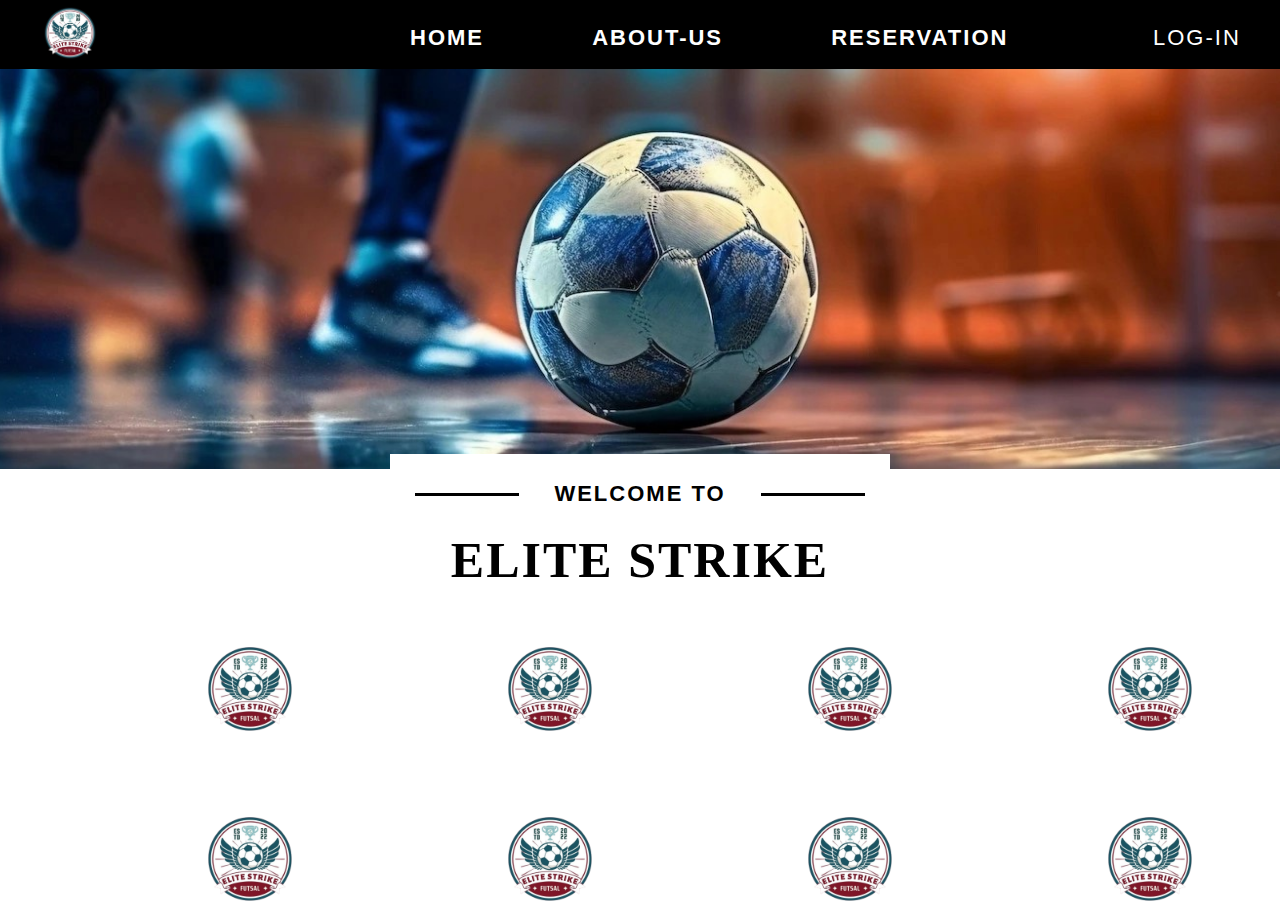
==== front page/Index.html @ 83bc26da "edited stuff" ====
<!DOCTYPE html>
<html lang="en">

<head>
  <meta charset="UTF-8">
  <meta name="viewport" content="width=device-width, initial-scale=1.0">
  <title>Futsal Website</title>
  <link rel="stylesheet" href="/front page/css/index.css">
</head>

<body>
  <!-- nav started -->
  <div class="topbar">
    <nav>
      <div class="logo">
        <img src="/Logo/futsal_song-removebg-preview.png" alt="Logo picture">

      </div>
      <menu>
        <div id="bar"> <!-- /* this is the change */ -->
          <a href="#">HOME</a>
          <a href="#">ABOUT-US</a>
          <a href="/booking/booking.html">RESERVATION</a>
        </div>
        <div class="login">
          <a href="/form/log-in/login.html">LOG-IN</a>
          <!-- <a href="/form/sign-up/sign-up.html" class="sign-up">SIGN-UP</a> -->
        </div>

      </menu>
    </nav>
  </div>
  <!-- nav ends here -->
  <div id="big-box">
    <img src="/all pics/topbody3.jpeg" class="goal">
    <div class="box">
      <div class="line"></div>
      <div class="text">WELCOME TO</div>
      <div class="line"></div>
    </div>
    </div>
    <p>ELITE STRIKE</p>
    <div class="slanted-rectangle"></div>
<div class="teamlogo">

  

  <div class="teamlogo1">
    <img src="/Logo/futsal_song-removebg-preview.png" alt="">
    <img src="/Logo/futsal_song-removebg-preview.png" alt="">
    <img src="/Logo/futsal_song-removebg-preview.png" alt="">
    <img src="/Logo/futsal_song-removebg-preview.png" alt="">
  </div>
    <div class="teamlogo2">
      <img src="/Logo/futsal_song-removebg-preview.png" alt="">
      <img src="/Logo/futsal_song-removebg-preview.png" alt="">
      <img src="/Logo/futsal_song-removebg-preview.png" alt="">
      <img src="/Logo/futsal_song-removebg-preview.png" alt="">
    </div>
</div>
    
    

</body>

</html>
---- front page/css/index.css ----
* {
    border: 0;
    box-sizing: border-box;
    margin: 0;
    padding: 0;
    font-family: sans-serif;
    font-size: 22px;
    letter-spacing: 2px;
}

nav {
    text-decoration: none;
    display: flex;
    background-color: black;
}

nav .logo img {
    margin-top: 3px;
    margin-left: 40px;
    width: 60px;
    border-radius: 40px;
}

menu {
    margin-left: 210px;
    margin-top: 25px;
    list-style: none;
    display: flex;
}

menu a {
    color: white;
    text-align: center;
    text-decoration: none;
}

#bar a {
    font-weight: bold;
    padding-left: 100px;
}

.login {
    width: 127px;
    display: flex;
    flex: 1;
    text-align: left;
    position: absolute;
    right: 0;
}

h1 {
    background-color: white;
    color: black;
    width: 480px;
    position: absolute;
    top: 440px;
    left: 50%;
    height: 70px;
    text-align: center;
    padding-top: 35px;
    z-index: 1;
}

.goal {
    width: 1650px;
    height: 400px;
    object-fit: cover;
    object-position: 10% 79%;
    margin-left: -67px;
}

#big-box {
    display: flex;
    justify-content: center;
    align-items: center;
    position: relative;
}

.box {
    width: 500px;
    height: 80px;
    background-color: white;
    position: absolute;
    top: 385px;
    display: flex;
    justify-content: space-between;
    align-items: center;
    color: black;
    font-weight: bold;
    letter-spacing: 1px;
}

.line {
    margin-left: 25px;
    margin-right: 25px;
    width: 65%;
    height: 3px;
    background-color: black;
}

.text {
    width: 600px;
    text-align: center;
}

p {
    display: flex;
    align-items: center;
    flex-direction: column;
    font-size: 50px;
    font-weight: bolder;
    font-family: 'Times New Roman', Times, serif;
    margin-top: 62px;
}
.teamlogo1 {
    display: flex;
    width: 100px;
    height: 100px;
    margin-top: 50px;
}
.teamlogo1 img{
    margin-left: 200px;
    
    max-width: 100%;
    max-height: 100%;
}

.teamlogo2{
    display: flex;
    width: 100px;
    height: 100px;
    margin-top: 70px;
}
.teamlogo2 img{
    margin-left: 200px;
    max-width: 100%;
    max-height: 100%;
}
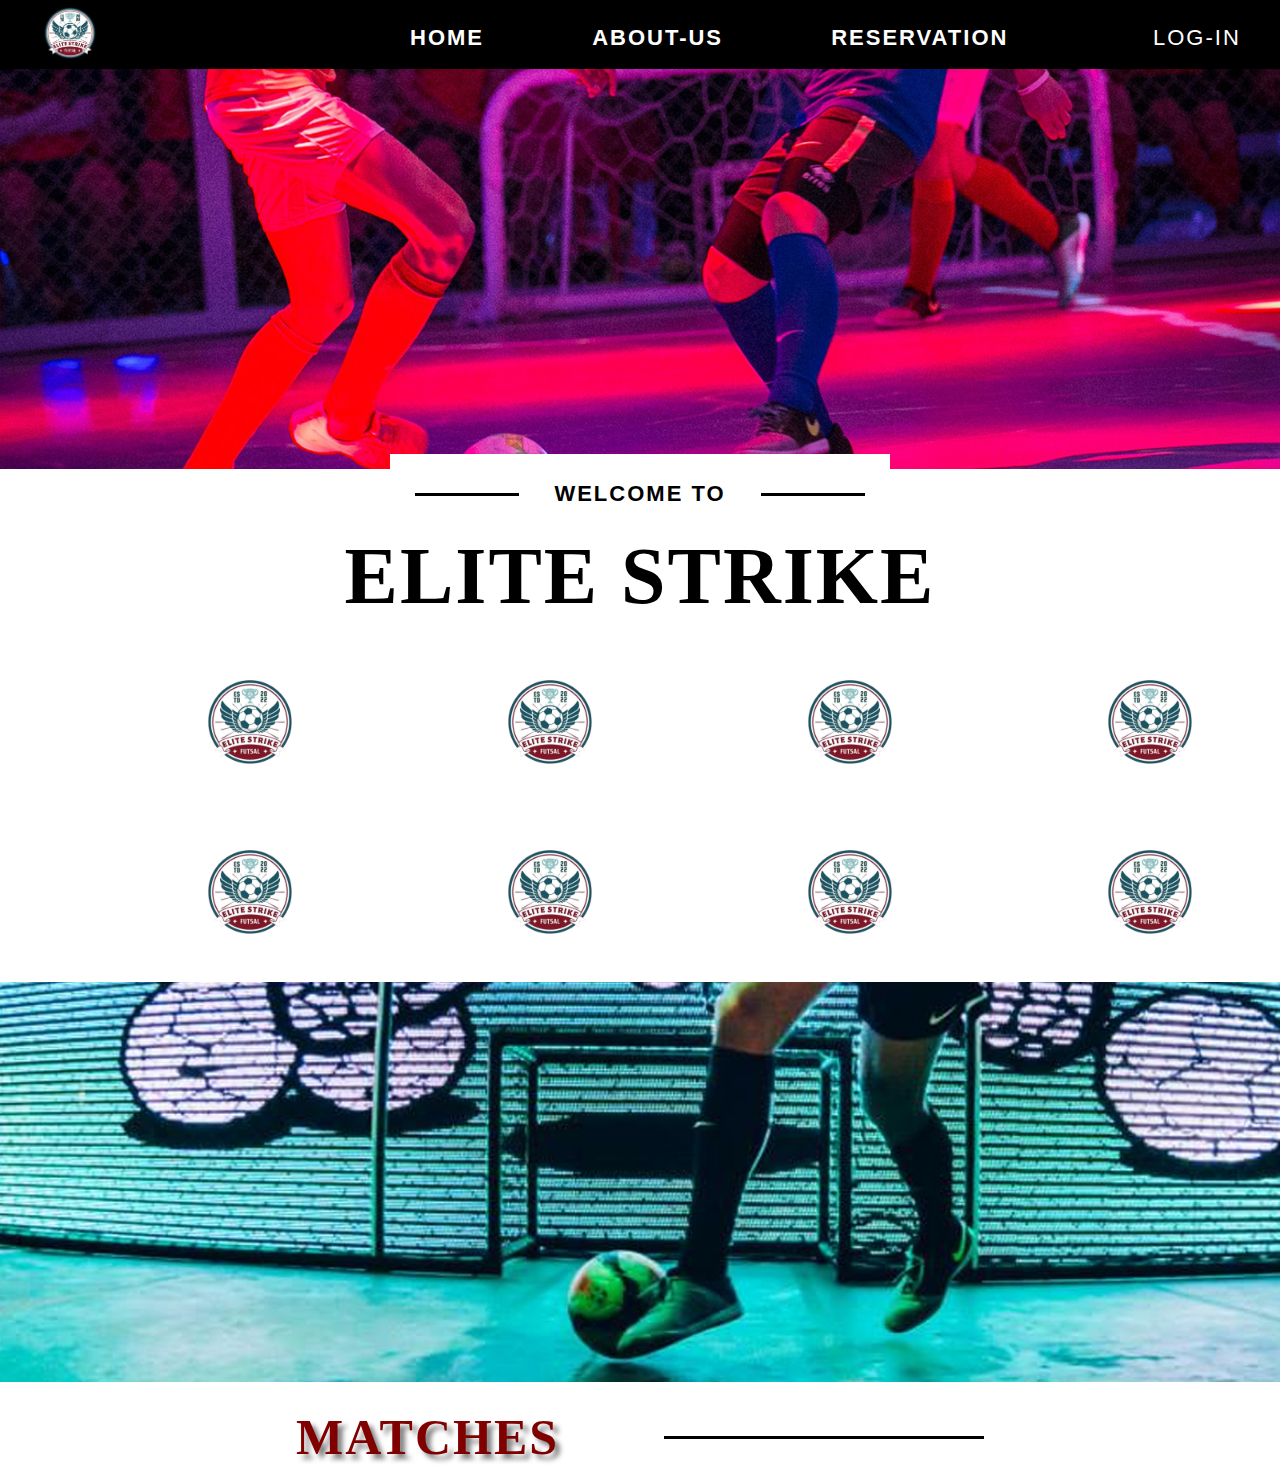
==== commit 69f93b45: "made changes" ====
--- a/front page/Index.html
+++ b/front page/Index.html
@@ -1,6 +1,5 @@
 <!DOCTYPE html>
 <html lang="en">
-
 <head>
   <meta charset="UTF-8">
   <meta name="viewport" content="width=device-width, initial-scale=1.0">
@@ -32,35 +31,42 @@
   </div>
   <!-- nav ends here -->
   <div id="big-box">
-    <img src="/all pics/topbody3.jpeg" class="goal">
+    <img src="/all pics/WINNER_STAYS18.png" class="goal">
     <div class="box">
       <div class="line"></div>
       <div class="text">WELCOME TO</div>
       <div class="line"></div>
     </div>
+  </div>
+  <div class="t1">
+    <p>ELITE STRIKE</p>
+  </div>
+  <div class="slanted-rectangle"></div>
+  <div class="teamlogo">
+    <div class="teamlogo1">
+      <img src="/Logo/futsal_song-removebg-preview.png" alt="">
+      <img src="/Logo/futsal_song-removebg-preview.png" alt="">
+      <img src="/Logo/futsal_song-removebg-preview.png" alt="">
+      <img src="/Logo/futsal_song-removebg-preview.png" alt="">
     </div>
-    <p>ELITE STRIKE</p>
-    <div class="slanted-rectangle"></div>
-<div class="teamlogo">
-
-  
-
-  <div class="teamlogo1">
-    <img src="/Logo/futsal_song-removebg-preview.png" alt="">
-    <img src="/Logo/futsal_song-removebg-preview.png" alt="">
-    <img src="/Logo/futsal_song-removebg-preview.png" alt="">
-    <img src="/Logo/futsal_song-removebg-preview.png" alt="">
-  </div>
     <div class="teamlogo2">
       <img src="/Logo/futsal_song-removebg-preview.png" alt="">
       <img src="/Logo/futsal_song-removebg-preview.png" alt="">
       <img src="/Logo/futsal_song-removebg-preview.png" alt="">
       <img src="/Logo/futsal_song-removebg-preview.png" alt="">
     </div>
-</div>
-    
-    
+  </div>
+  <div class="second-bar">
+    <img src="/all pics/B5.png" class="goal2">
+  </div>
 
+  <div class="third-bar">
+
+    <div class="t2">
+      <p>MATCHES</p>
+      <div class="line2"></div>
+    </div>
+  </div>
 </body>
 
-</html>
+</html>--- a/front page/css/index.css
+++ b/front page/css/index.css
@@ -103,36 +103,88 @@
     text-align: center;
 }
 
-p {
+.t1 p {
     display: flex;
     align-items: center;
     flex-direction: column;
-    font-size: 50px;
+    font-size: 80px;
     font-weight: bolder;
     font-family: 'Times New Roman', Times, serif;
     margin-top: 62px;
 }
+
 .teamlogo1 {
     display: flex;
     width: 100px;
     height: 100px;
     margin-top: 50px;
 }
-.teamlogo1 img{
+
+.teamlogo1 img {
     margin-left: 200px;
-    
     max-width: 100%;
     max-height: 100%;
 }
 
-.teamlogo2{
+.teamlogo2 {
     display: flex;
     width: 100px;
     height: 100px;
     margin-top: 70px;
+    margin-bottom: 40px;
 }
-.teamlogo2 img{
+
+.teamlogo2 img {
     margin-left: 200px;
     max-width: 100%;
     max-height: 100%;
-}+}
+
+.second-bar {
+    object-fit: cover;
+    object-position: 10% 79%;
+    /* margin-left: -67px; */
+    /* max-width: 100%;
+    max-height: 100%; */
+}
+
+.goal2 {
+    width: 1650px;
+    height: 400px;
+    object-fit: cover;
+    object-position: 11% 85%;
+    margin-left: -107px;
+}
+
+.goal2 img {
+    max-width: 100%;
+    max-height: 100%;
+}
+
+.t2 {
+    display: flex;
+    align-items: center;
+    justify-content: center;
+    margin-top: 20px;
+}
+
+.t2 p {
+    color: maroon;
+    display: flex;
+    text-decoration: solid maroon;
+    flex-direction: column;
+    font-size: 50px;
+    font-weight: bolder;
+    font-family: 'Times New Roman', Times, serif;
+    margin-right: 80px;
+    /* Move the text to the left */
+    text-shadow: 5px 5px 5px rgba(0, 0, 0, 0.5);
+}
+
+.line2 {
+    width: 25%;
+    height: 3px;
+    background-color: black;
+    margin-left: 25px;
+    /* Move the line to the right */
+}
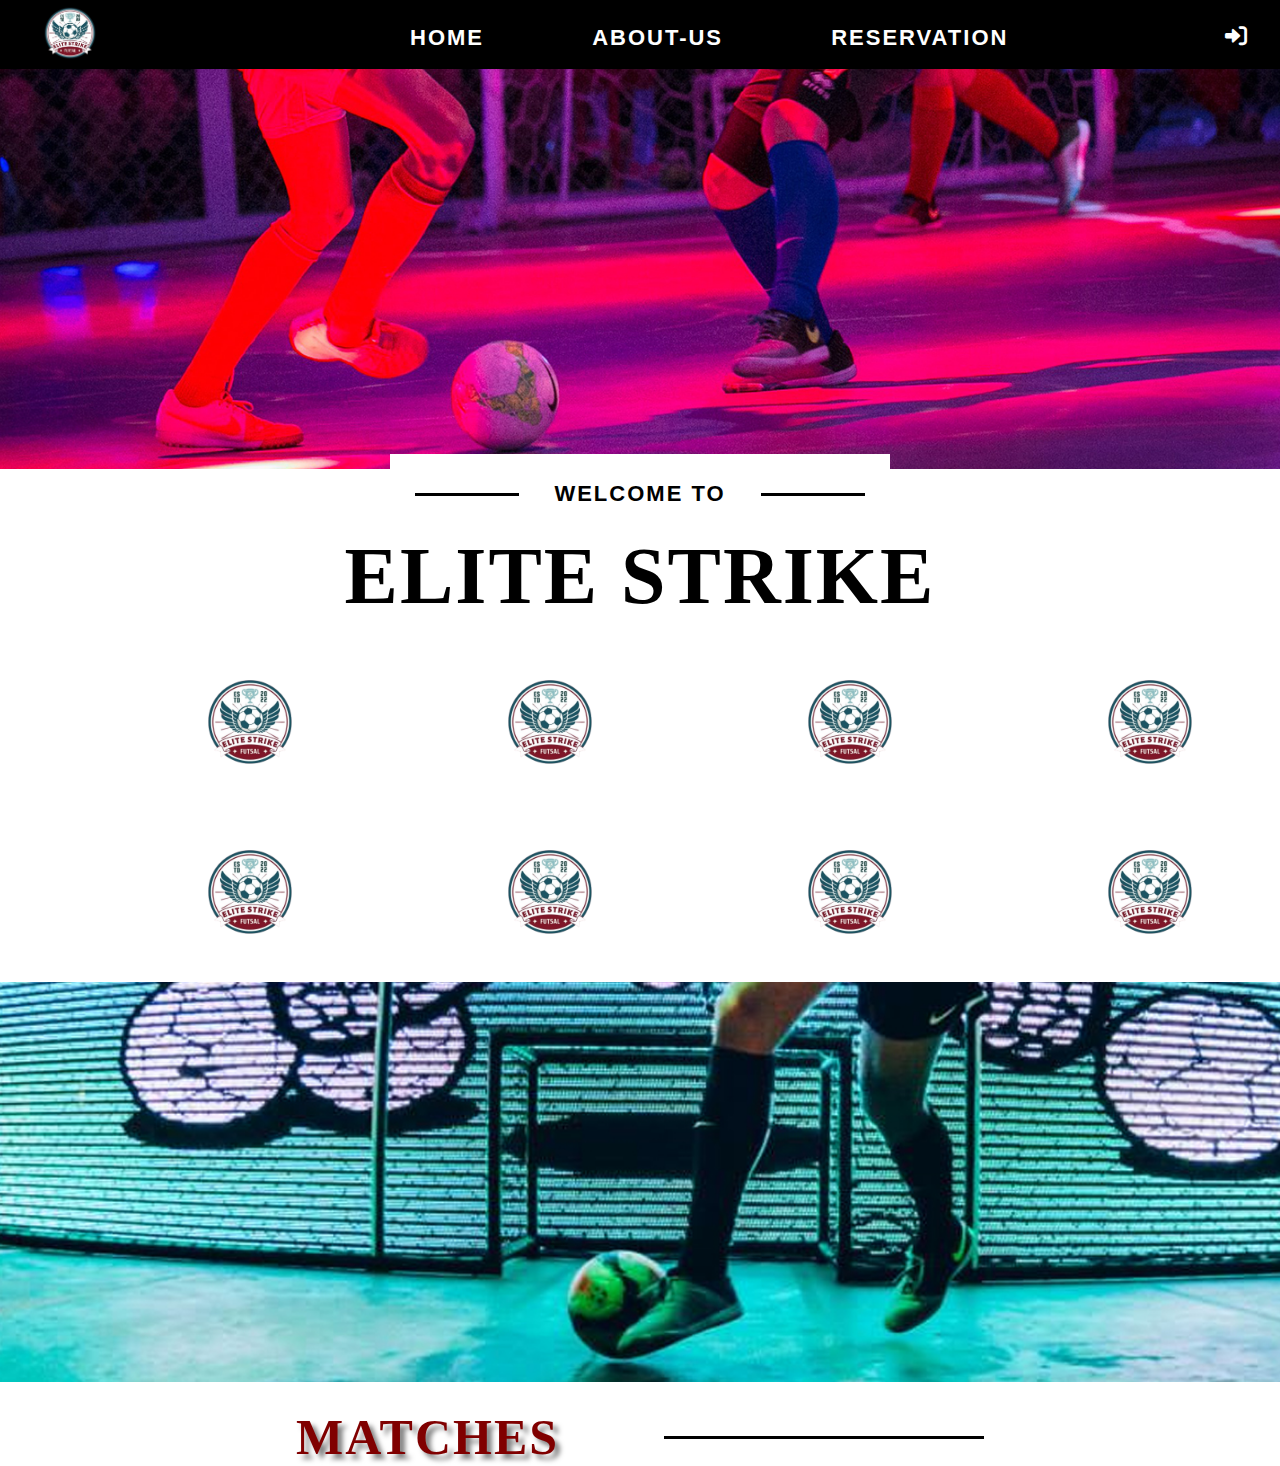
==== commit 79fedafe: "made changes" ====
--- a/front page/Index.html
+++ b/front page/Index.html
@@ -1,10 +1,12 @@
 <!DOCTYPE html>
 <html lang="en">
+
 <head>
   <meta charset="UTF-8">
   <meta name="viewport" content="width=device-width, initial-scale=1.0">
   <title>Futsal Website</title>
   <link rel="stylesheet" href="/front page/css/index.css">
+  <link rel="stylesheet" href="https://cdnjs.cloudflare.com/ajax/libs/font-awesome/6.0.0/css/all.min.css">
 </head>
 
 <body>
@@ -21,10 +23,9 @@
           <a href="#">ABOUT-US</a>
           <a href="/booking/booking.html">RESERVATION</a>
         </div>
-        <div class="login">
-          <a href="/form/log-in/login.html">LOG-IN</a>
-          <!-- <a href="/form/sign-up/sign-up.html" class="sign-up">SIGN-UP</a> -->
-        </div>
+        <a href="/form/log-in/login.html" class="login">
+          <i class="fa-solid fa-right-to-bracket fa-beat-fade" style="color: #ffffff;"></i>
+        </a>
 
       </menu>
     </nav>
--- a/front page/css/index.css
+++ b/front page/css/index.css
@@ -40,7 +40,7 @@
 }
 
 .login {
-    width: 127px;
+    width: 55px;
     display: flex;
     flex: 1;
     text-align: left;
@@ -65,7 +65,7 @@
     width: 1650px;
     height: 400px;
     object-fit: cover;
-    object-position: 10% 79%;
+    object-position: 10% 100%;
     margin-left: -67px;
 }
 
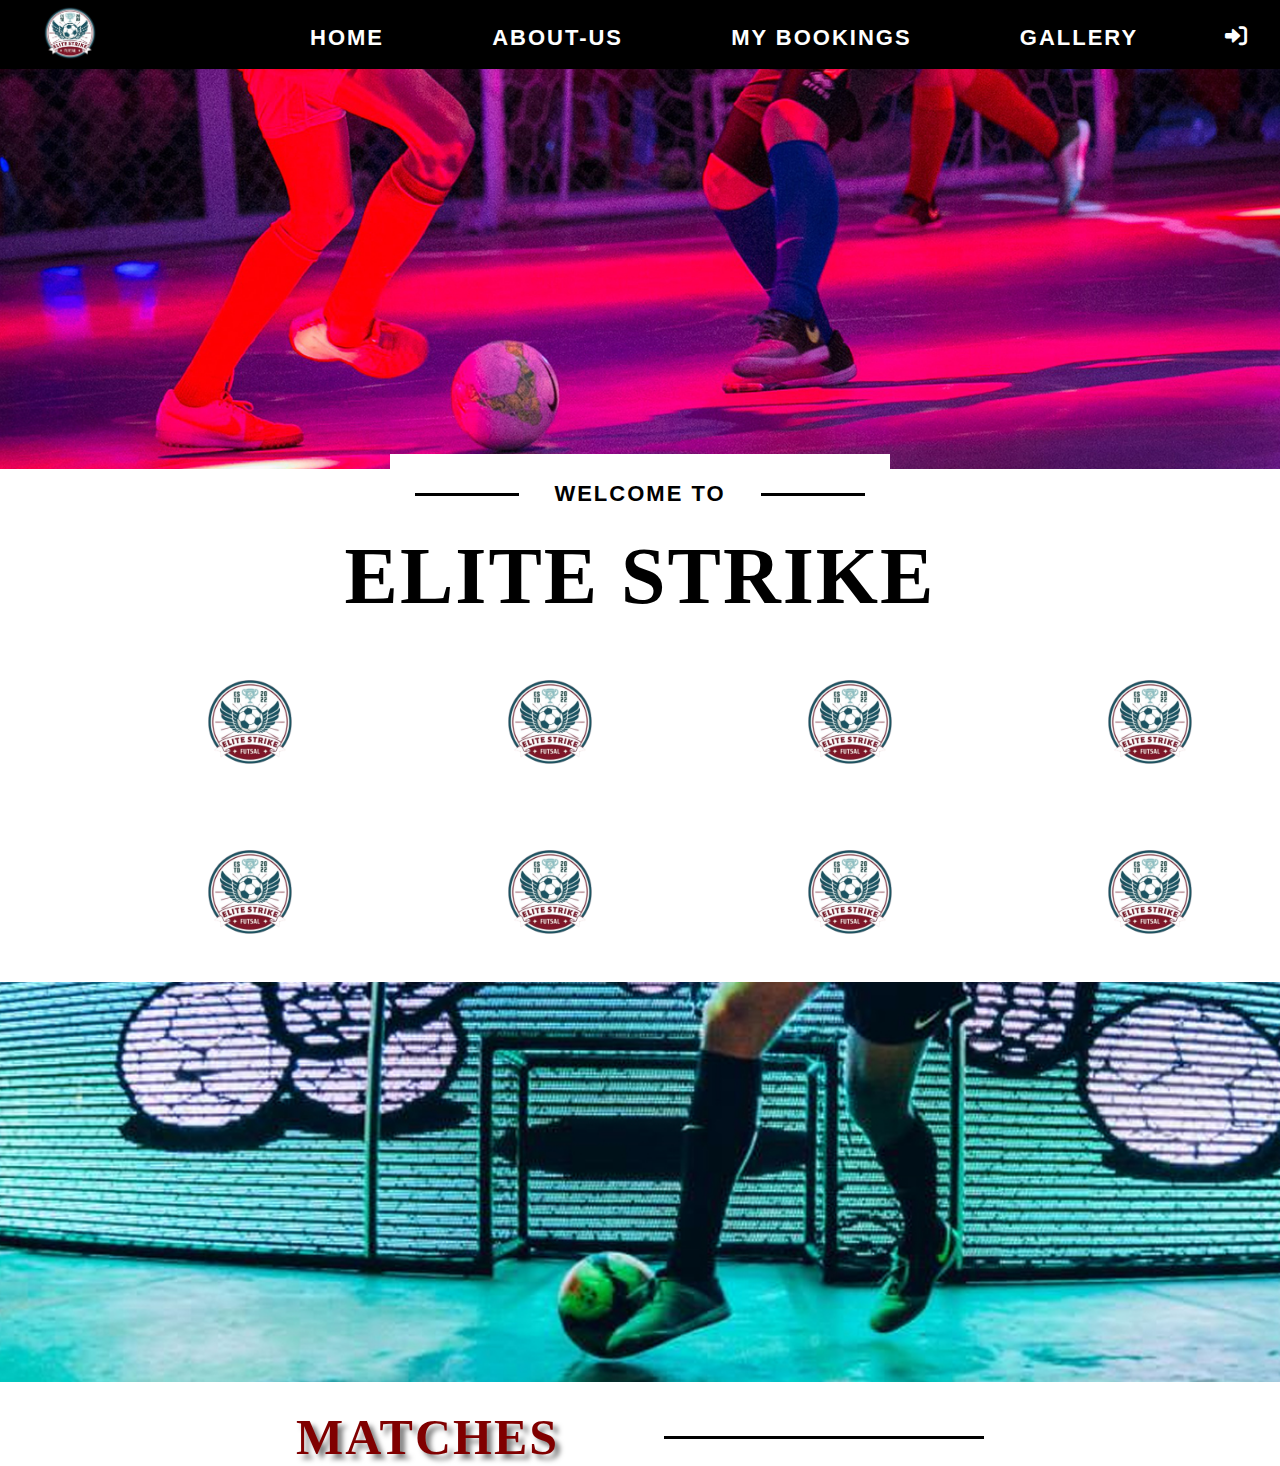
==== commit 2438b76b: "added gallery in nav bar" ====
--- a/front page/Index.html
+++ b/front page/Index.html
@@ -21,7 +21,8 @@
         <div id="bar"> <!-- /* this is the change */ -->
           <a href="#">HOME</a>
           <a href="#">ABOUT-US</a>
-          <a href="/booking/booking.html">RESERVATION</a>
+          <a href="/booking/booking.html">MY BOOKINGS</a>
+          <a href="/booking/booking.html">GALLERY</a>
         </div>
         <a href="/form/log-in/login.html" class="login">
           <i class="fa-solid fa-right-to-bracket fa-beat-fade" style="color: #ffffff;"></i>
--- a/front page/css/index.css
+++ b/front page/css/index.css
@@ -22,7 +22,7 @@
 }
 
 menu {
-    margin-left: 210px;
+    margin-left: 110px;
     margin-top: 25px;
     list-style: none;
     display: flex;
@@ -46,6 +46,7 @@
     text-align: left;
     position: absolute;
     right: 0;
+
 }
 
 h1 {
@@ -149,7 +150,7 @@
 }
 
 .goal2 {
-    width: 1650px;
+    width: 1626px;
     height: 400px;
     object-fit: cover;
     object-position: 11% 85%;
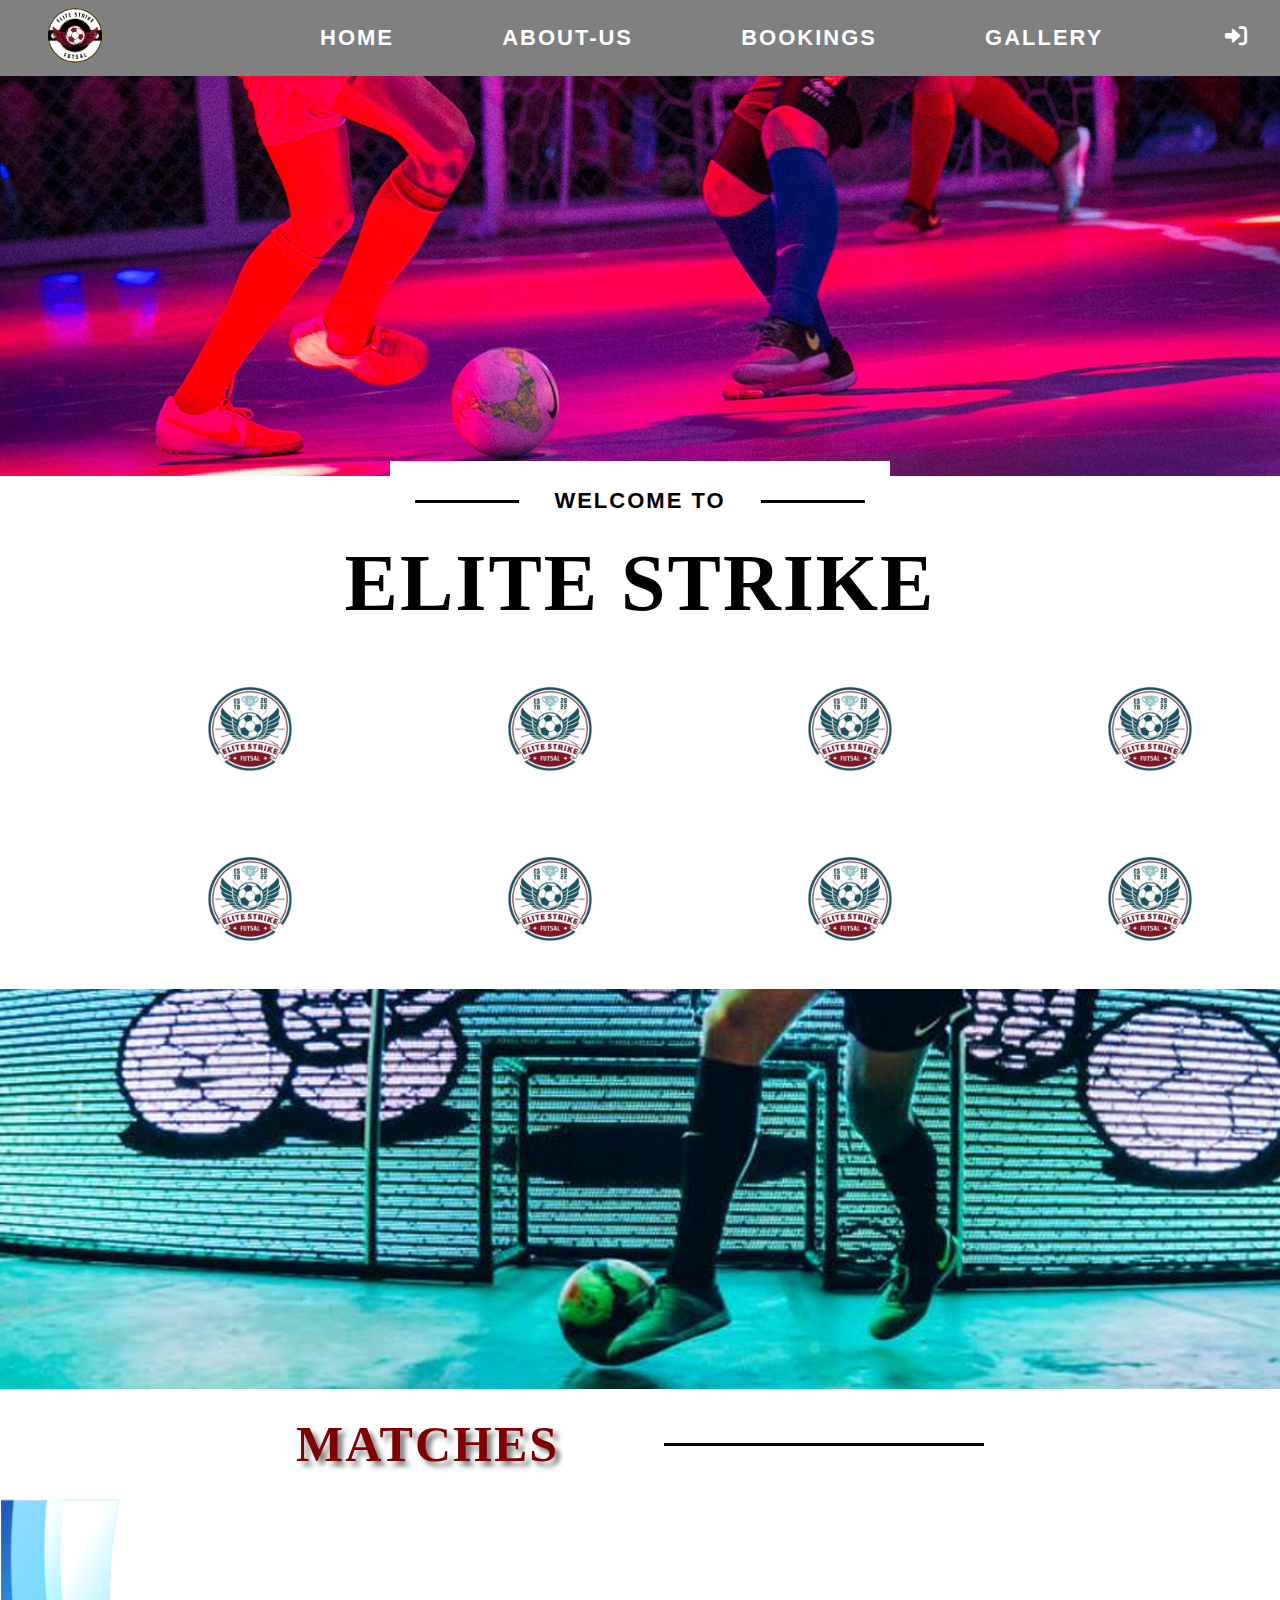
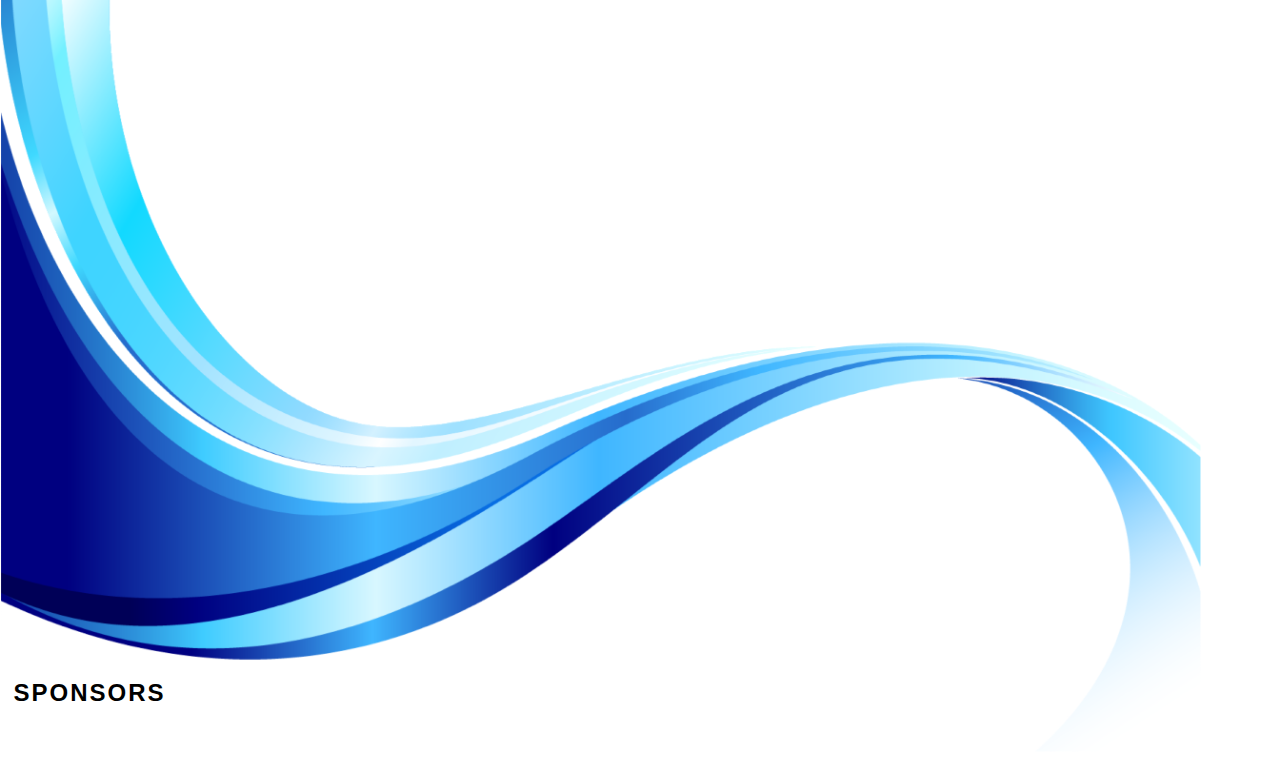
==== commit d219246f: "changes done" ====
--- a/front page/Index.html
+++ b/front page/Index.html
@@ -2,73 +2,98 @@
 <html lang="en">
 
 <head>
+  <!-- Meta tags for character set and viewport -->
   <meta charset="UTF-8">
   <meta name="viewport" content="width=device-width, initial-scale=1.0">
+  
+  <!-- Title of the website -->
   <title>Futsal Website</title>
+  
+  <!-- External stylesheets -->
   <link rel="stylesheet" href="/front page/css/index.css">
   <link rel="stylesheet" href="https://cdnjs.cloudflare.com/ajax/libs/font-awesome/6.0.0/css/all.min.css">
 </head>
 
 <body>
-  <!-- nav started -->
+  <!-- Navigation bar -->
   <div class="topbar">
     <nav>
+      <!-- Logo section -->
       <div class="logo">
-        <img src="/Logo/futsal_song-removebg-preview.png" alt="Logo picture">
+        <img src="/Logo/Futsal.png" alt="Logo picture">
+      </div>
 
-      </div>
+      <!-- Menu section -->
       <menu>
-        <div id="bar"> <!-- /* this is the change */ -->
+        <div id="bar"> <!-- Navbar items -->
           <a href="#">HOME</a>
           <a href="#">ABOUT-US</a>
-          <a href="/booking/booking.html">MY BOOKINGS</a>
+          <a href="/booking/booking.html">BOOKINGS</a>
           <a href="/booking/booking.html">GALLERY</a>
         </div>
+        
+        <!-- Login button -->
         <a href="/form/log-in/login.html" class="login">
           <i class="fa-solid fa-right-to-bracket fa-beat-fade" style="color: #ffffff;"></i>
         </a>
-
       </menu>
     </nav>
   </div>
-  <!-- nav ends here -->
+  <!-- Navigation bar ends here -->
+
+  <!-- Main content area -->
   <div id="big-box">
+    <!-- Image section -->
     <img src="/all pics/WINNER_STAYS18.png" class="goal">
+    <!-- Box with text -->
     <div class="box">
       <div class="line"></div>
       <div class="text">WELCOME TO</div>
       <div class="line"></div>
     </div>
   </div>
+  <!-- Heading section -->
   <div class="t1">
     <p>ELITE STRIKE</p>
   </div>
+  <!-- Slanted rectangle -->
   <div class="slanted-rectangle"></div>
+
+  <!-- Team logo section -->
   <div class="teamlogo">
     <div class="teamlogo1">
+      <!-- Images for team logo 1 -->
       <img src="/Logo/futsal_song-removebg-preview.png" alt="">
       <img src="/Logo/futsal_song-removebg-preview.png" alt="">
       <img src="/Logo/futsal_song-removebg-preview.png" alt="">
       <img src="/Logo/futsal_song-removebg-preview.png" alt="">
     </div>
     <div class="teamlogo2">
+      <!-- Images for team logo 2 -->
       <img src="/Logo/futsal_song-removebg-preview.png" alt="">
       <img src="/Logo/futsal_song-removebg-preview.png" alt="">
       <img src="/Logo/futsal_song-removebg-preview.png" alt="">
       <img src="/Logo/futsal_song-removebg-preview.png" alt="">
     </div>
   </div>
+
+  <!-- Second bar with image -->
   <div class="second-bar">
     <img src="/all pics/B5.png" class="goal2">
   </div>
 
+  <!-- Third bar with heading -->
   <div class="third-bar">
-
     <div class="t2">
       <p>MATCHES</p>
       <div class="line2"></div>
     </div>
   </div>
+  <div class="fourth-bar">
+<img src="/all pics/pngwing.com.png" alt="image not found">
+<p class="sponsors">SPONSORS</p>
+
+  </div>
 </body>
 
-</html>+</html>
--- a/front page/css/index.css
+++ b/front page/css/index.css
@@ -1,3 +1,4 @@
+/* Resetting default styles and setting global styles */
 * {
     border: 0;
     box-sizing: border-box;
@@ -8,19 +9,25 @@
     letter-spacing: 2px;
 }
 
+/* Styling for the navigation bar */
 nav {
     text-decoration: none;
     display: flex;
-    background-color: black;
-}
-
+    background-color: grey;
+}
+.logo{
+    background-color: grey;
+}
+
+/* Styling for the logo in the navigation bar */
 nav .logo img {
-    margin-top: 3px;
+    /* margin-top: 3px; */
     margin-left: 40px;
-    width: 60px;
+    width: 70px;
     border-radius: 40px;
 }
 
+/* Styling for the menu items in the navigation bar */
 menu {
     margin-left: 110px;
     margin-top: 25px;
@@ -33,12 +40,18 @@
     text-align: center;
     text-decoration: none;
 }
-
+menu a:hover{
+    color: black;
+    /* background-color: black; */
+}
+
+/* Styling for the navigation bar items with additional id 'bar' */
 #bar a {
     font-weight: bold;
     padding-left: 100px;
 }
 
+/* Styling for the login section in the navigation bar */
 .login {
     width: 55px;
     display: flex;
@@ -46,9 +59,9 @@
     text-align: left;
     position: absolute;
     right: 0;
-
-}
-
+}
+
+/* Styling for the heading */
 h1 {
     background-color: white;
     color: black;
@@ -62,6 +75,7 @@
     z-index: 1;
 }
 
+/* Styling for the main image with class 'goal' */
 .goal {
     width: 1650px;
     height: 400px;
@@ -70,6 +84,7 @@
     margin-left: -67px;
 }
 
+/* Styling for the big box containing the welcome text */
 #big-box {
     display: flex;
     justify-content: center;
@@ -77,6 +92,7 @@
     position: relative;
 }
 
+/* Styling for the box with welcome text */
 .box {
     width: 500px;
     height: 80px;
@@ -91,6 +107,7 @@
     letter-spacing: 1px;
 }
 
+/* Styling for the lines inside the box */
 .line {
     margin-left: 25px;
     margin-right: 25px;
@@ -99,11 +116,14 @@
     background-color: black;
 }
 
+/* Styling for the welcome text */
 .text {
     width: 600px;
     text-align: center;
-}
-
+    font-weight: light;
+}
+
+/* Styling for the team name heading */
 .t1 p {
     display: flex;
     align-items: center;
@@ -114,6 +134,7 @@
     margin-top: 62px;
 }
 
+/* Styling for the first set of team logos */
 .teamlogo1 {
     display: flex;
     width: 100px;
@@ -121,12 +142,14 @@
     margin-top: 50px;
 }
 
+/* Styling for individual team logos within teamlogo1 */
 .teamlogo1 img {
     margin-left: 200px;
     max-width: 100%;
     max-height: 100%;
 }
 
+/* Styling for the second set of team logos */
 .teamlogo2 {
     display: flex;
     width: 100px;
@@ -135,20 +158,22 @@
     margin-bottom: 40px;
 }
 
+/* Styling for individual team logos within teamlogo2 */
 .teamlogo2 img {
     margin-left: 200px;
     max-width: 100%;
     max-height: 100%;
 }
 
+/* Styling for the second bar with image */
 .second-bar {
     object-fit: cover;
     object-position: 10% 79%;
     /* margin-left: -67px; */
-    /* max-width: 100%;
-    max-height: 100%; */
-}
-
+    /* max-width: 100%; max-height: 100%; */
+}
+
+/* Styling for the second goal image */
 .goal2 {
     width: 1626px;
     height: 400px;
@@ -162,6 +187,7 @@
     max-height: 100%;
 }
 
+/* Styling for the matches section */
 .t2 {
     display: flex;
     align-items: center;
@@ -169,6 +195,7 @@
     margin-top: 20px;
 }
 
+/* Styling for the matches heading */
 .t2 p {
     color: maroon;
     display: flex;
@@ -182,6 +209,7 @@
     text-shadow: 5px 5px 5px rgba(0, 0, 0, 0.5);
 }
 
+/* Styling for the line under the matches heading */
 .line2 {
     width: 25%;
     height: 3px;
@@ -189,3 +217,21 @@
     margin-left: 25px;
     /* Move the line to the right */
 }
+
+.fourth-bar img{
+    width: 1200px;
+    transform: scaleX(-1);
+    margin-left: 1px;
+    position: relative;
+    text-align: center;
+}
+.sponsors{
+    /* background-color: green; */
+    position: absolute;
+    top: 2293px;
+    left: 7%;
+    transform: translate(-50%, -50%);
+    font-size: 24px;
+    font-weight: bold;
+    color: black; /* Text color */
+}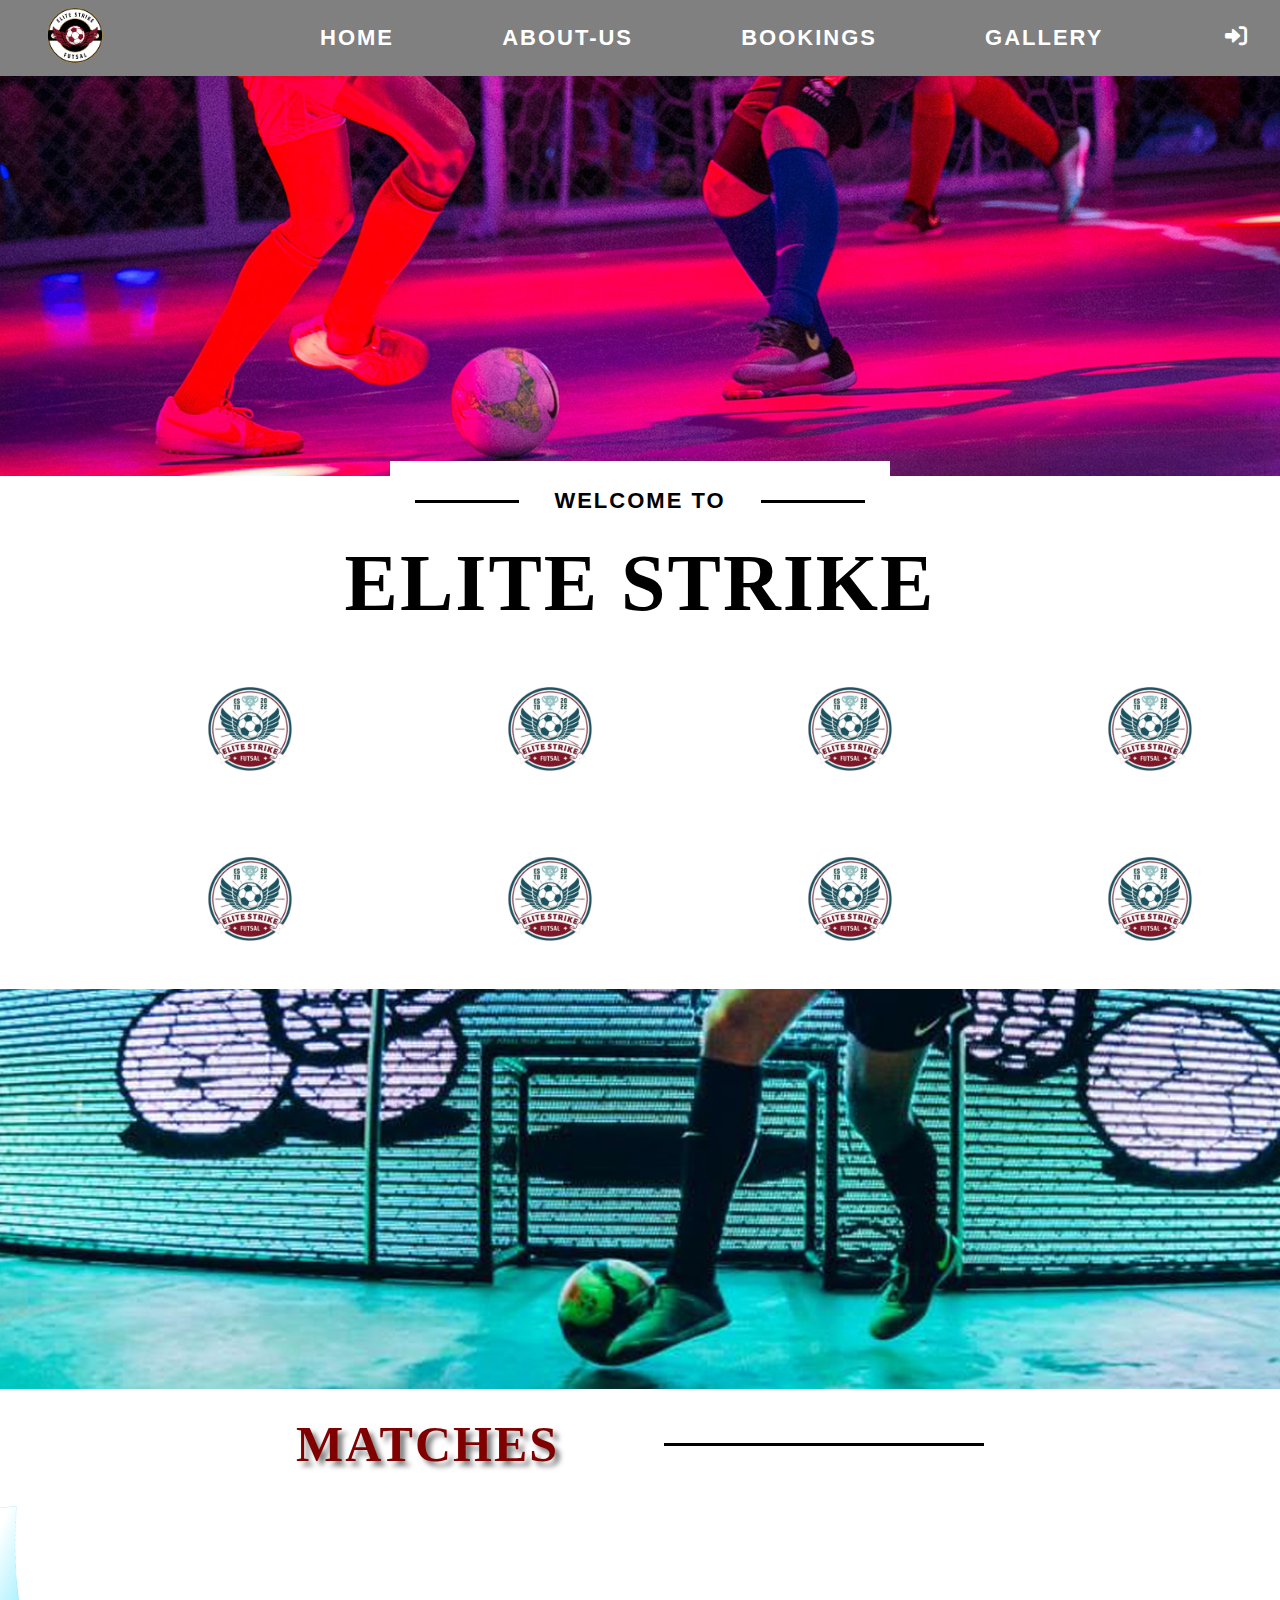
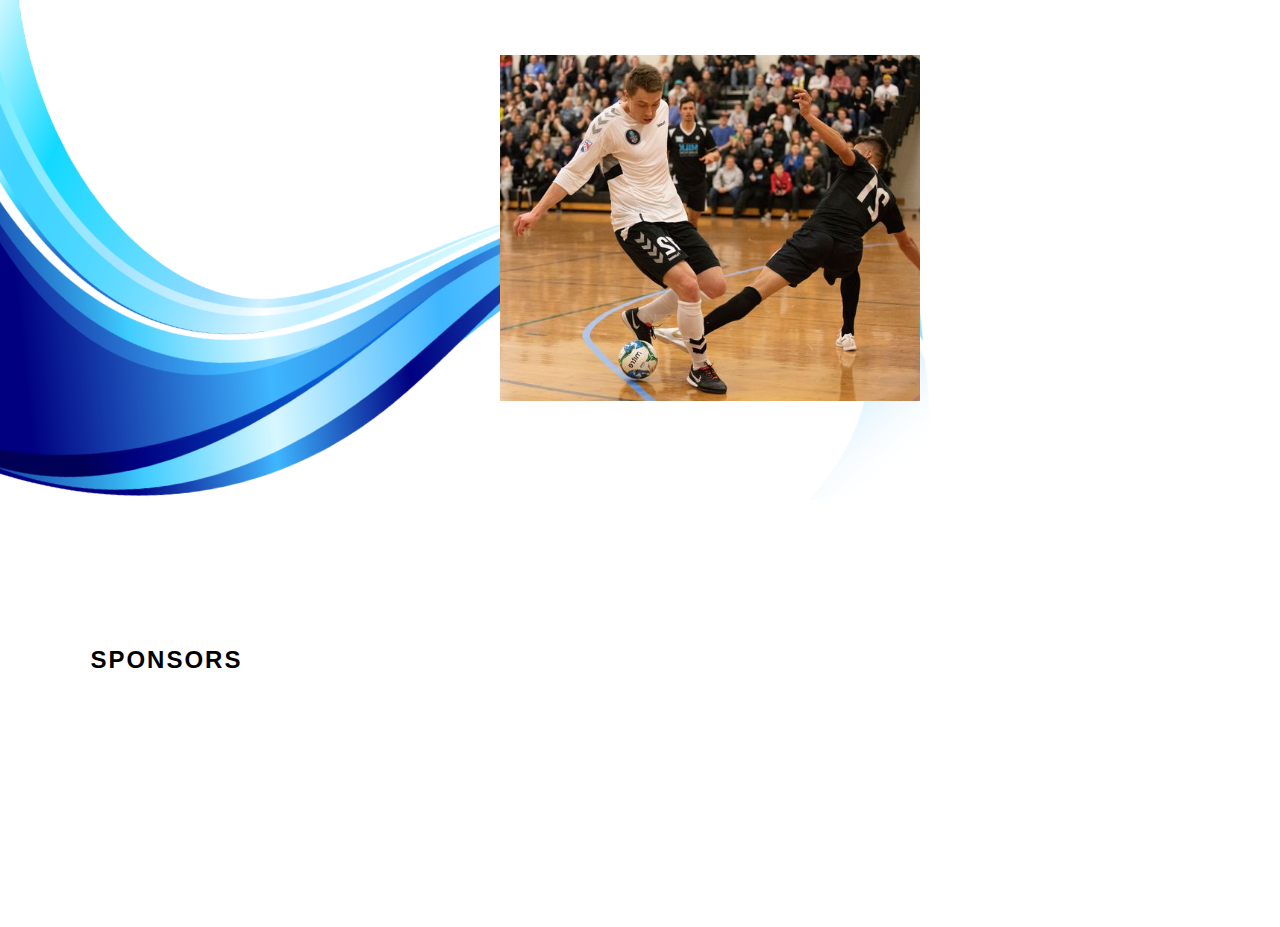
==== commit e276908d: "image added" ====
--- a/front page/Index.html
+++ b/front page/Index.html
@@ -90,7 +90,12 @@
     </div>
   </div>
   <div class="fourth-bar">
-<img src="/all pics/pngwing.com.png" alt="image not found">
+    <div class="wave">
+      <img src="/all pics/pngwing.com.png" alt="image not found">
+    </div>
+<div class="football">
+  <img src="/all pics/ab3987743512533c8f6bc47c07102c7e.jpg" alt="">
+</div>
 <p class="sponsors">SPONSORS</p>
 
   </div>
--- a/front page/css/index.css
+++ b/front page/css/index.css
@@ -15,12 +15,14 @@
     display: flex;
     background-color: grey;
 }
-.logo{
+
+.logo {
     background-color: grey;
 }
 
 /* Styling for the logo in the navigation bar */
 nav .logo img {
+    cursor: pointer;
     /* margin-top: 3px; */
     margin-left: 40px;
     width: 70px;
@@ -40,7 +42,8 @@
     text-align: center;
     text-decoration: none;
 }
-menu a:hover{
+
+menu a:hover {
     color: black;
     /* background-color: black; */
 }
@@ -218,20 +221,37 @@
     /* Move the line to the right */
 }
 
-.fourth-bar img{
-    width: 1200px;
+.fourth-bar img {
+    /* width: 199px; */
     transform: scaleX(-1);
-    margin-left: 1px;
     position: relative;
     text-align: center;
-}
-.sponsors{
-    /* background-color: green; */
-    position: absolute;
-    top: 2293px;
-    left: 7%;
+
+}
+
+.wave img {
+    bottom: 30px;
+    right: 45px;
+    width: 950px;
+    transform: scaleX(-1);
+    position: relative;
+    text-align: center;
+    transform: rotate(-6deg) scaleX(-1);
+}
+
+.football img {
+    width: 420px;
+    bottom: 520px;
+    left: 500px;
+}
+
+.sponsors {
+    position: absolute;
+    top: 2260px;
+    left: 13%;
     transform: translate(-50%, -50%);
     font-size: 24px;
     font-weight: bold;
-    color: black; /* Text color */
-}+    color: black;
+}
+
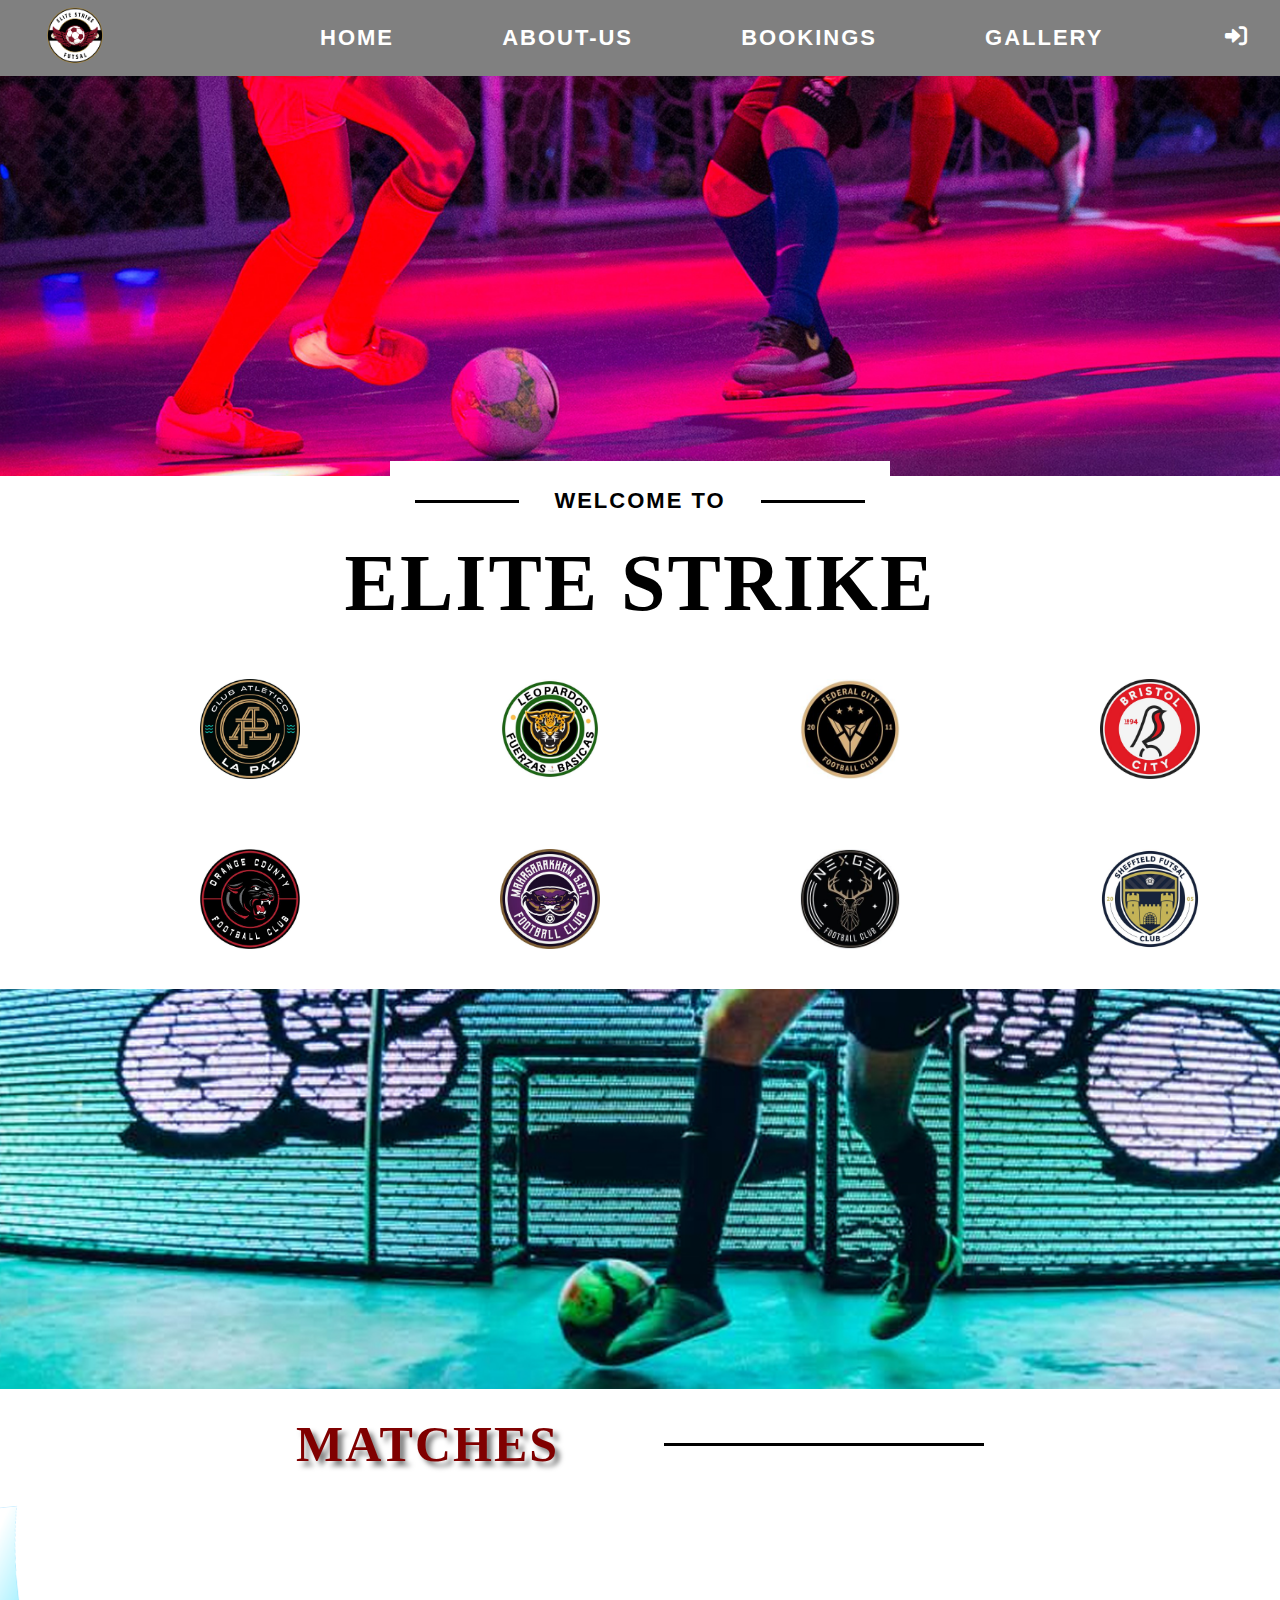
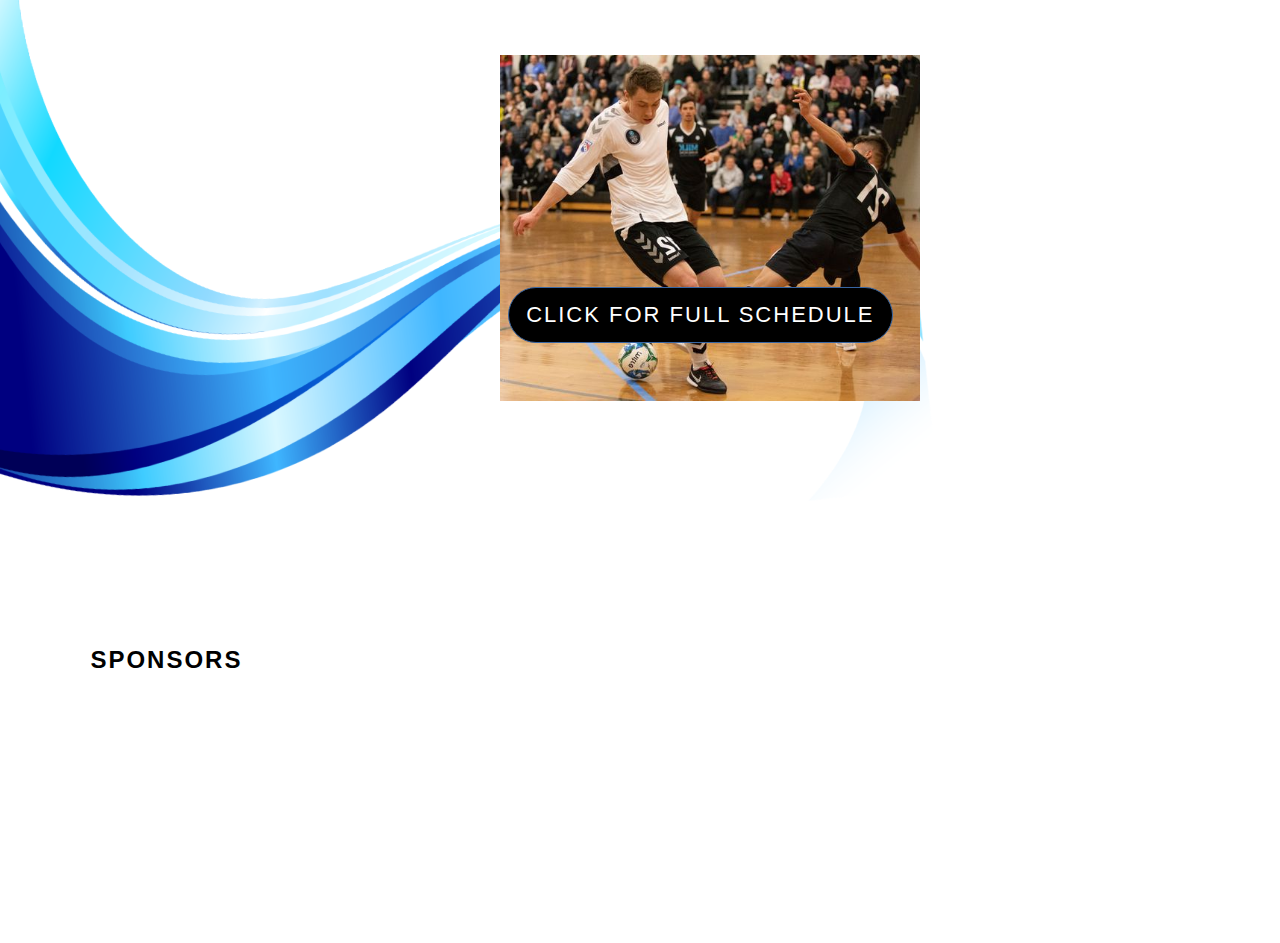
==== commit ae08fb6d: "add gallery" ====
--- a/front page/Index.html
+++ b/front page/Index.html
@@ -63,17 +63,17 @@
   <div class="teamlogo">
     <div class="teamlogo1">
       <!-- Images for team logo 1 -->
-      <img src="/Logo/futsal_song-removebg-preview.png" alt="">
-      <img src="/Logo/futsal_song-removebg-preview.png" alt="">
-      <img src="/Logo/futsal_song-removebg-preview.png" alt="">
-      <img src="/Logo/futsal_song-removebg-preview.png" alt="">
+      <img src="/Logo/club/1st.jpg" alt="Image not found">
+      <img src="/Logo/club/3rd.png" alt="Image not found">
+      <img src="/Logo/club/2nd.jpg" alt="Image not found">
+      <img src="/Logo/club/4th.jpg" alt="Image not found">
     </div>
     <div class="teamlogo2">
       <!-- Images for team logo 2 -->
-      <img src="/Logo/futsal_song-removebg-preview.png" alt="">
-      <img src="/Logo/futsal_song-removebg-preview.png" alt="">
-      <img src="/Logo/futsal_song-removebg-preview.png" alt="">
-      <img src="/Logo/futsal_song-removebg-preview.png" alt="">
+      <img src="/Logo/club/5th.jpg" alt="Image not found">
+      <img src="/Logo/club/6th.png" alt="Image not found">
+      <img src="/Logo/club/7th.jpg" alt="Image not found">
+      <img src="/Logo/club/8th.png" alt="Image not found">
     </div>
   </div>
 
@@ -93,12 +93,13 @@
     <div class="wave">
       <img src="/all pics/pngwing.com.png" alt="image not found">
     </div>
-<div class="football">
-  <img src="/all pics/ab3987743512533c8f6bc47c07102c7e.jpg" alt="">
-</div>
-<p class="sponsors">SPONSORS</p>
-
+    <div class="football">
+      <img src="/all pics/ab3987743512533c8f6bc47c07102c7e.jpg" alt="image not found">
+      <button type="button" class="css-button" onclick="schedule()">
+          <span class="css-button-text">CLICK FOR FULL SCHEDULE</span>
+      </button>
   </div>
+  <p class="sponsors">SPONSORS</p>
 </body>
 
 </html>
--- a/front page/css/index.css
+++ b/front page/css/index.css
@@ -254,4 +254,34 @@
     font-weight: bold;
     color: black;
 }
-
+.football .css-button {
+    bottom: 600px;
+    margin-left: 80px;
+	color: #ffffff;
+	font-size: 16px;
+	border-radius: 50px;
+	border: solid 1px #3866a3;
+	padding: 14px 17px;
+	text-shadow: -1px 1px 6px #000000;
+	box-shadow: inset 1px 1px 0px -50px rgba(187, 218, 247, 0);
+	text-decoration: none;
+	cursor: pointer;
+	position: relative;
+	overflow: hidden;
+	font-family: Arial;
+	background: linear-gradient(180deg, #87898a 100%, #737475 100%);
+	display: inline-block;
+	vertical-align: middle;
+    /* opacity: 30%; */
+    /* background: transparent; */
+    background: black;
+
+}
+.css-button:hover {
+	background: linear-gradient(180deg, #737475 100%, #87898a 100%);
+}
+.css-button-text {
+	position: relative;
+	display: inline-block;
+
+}
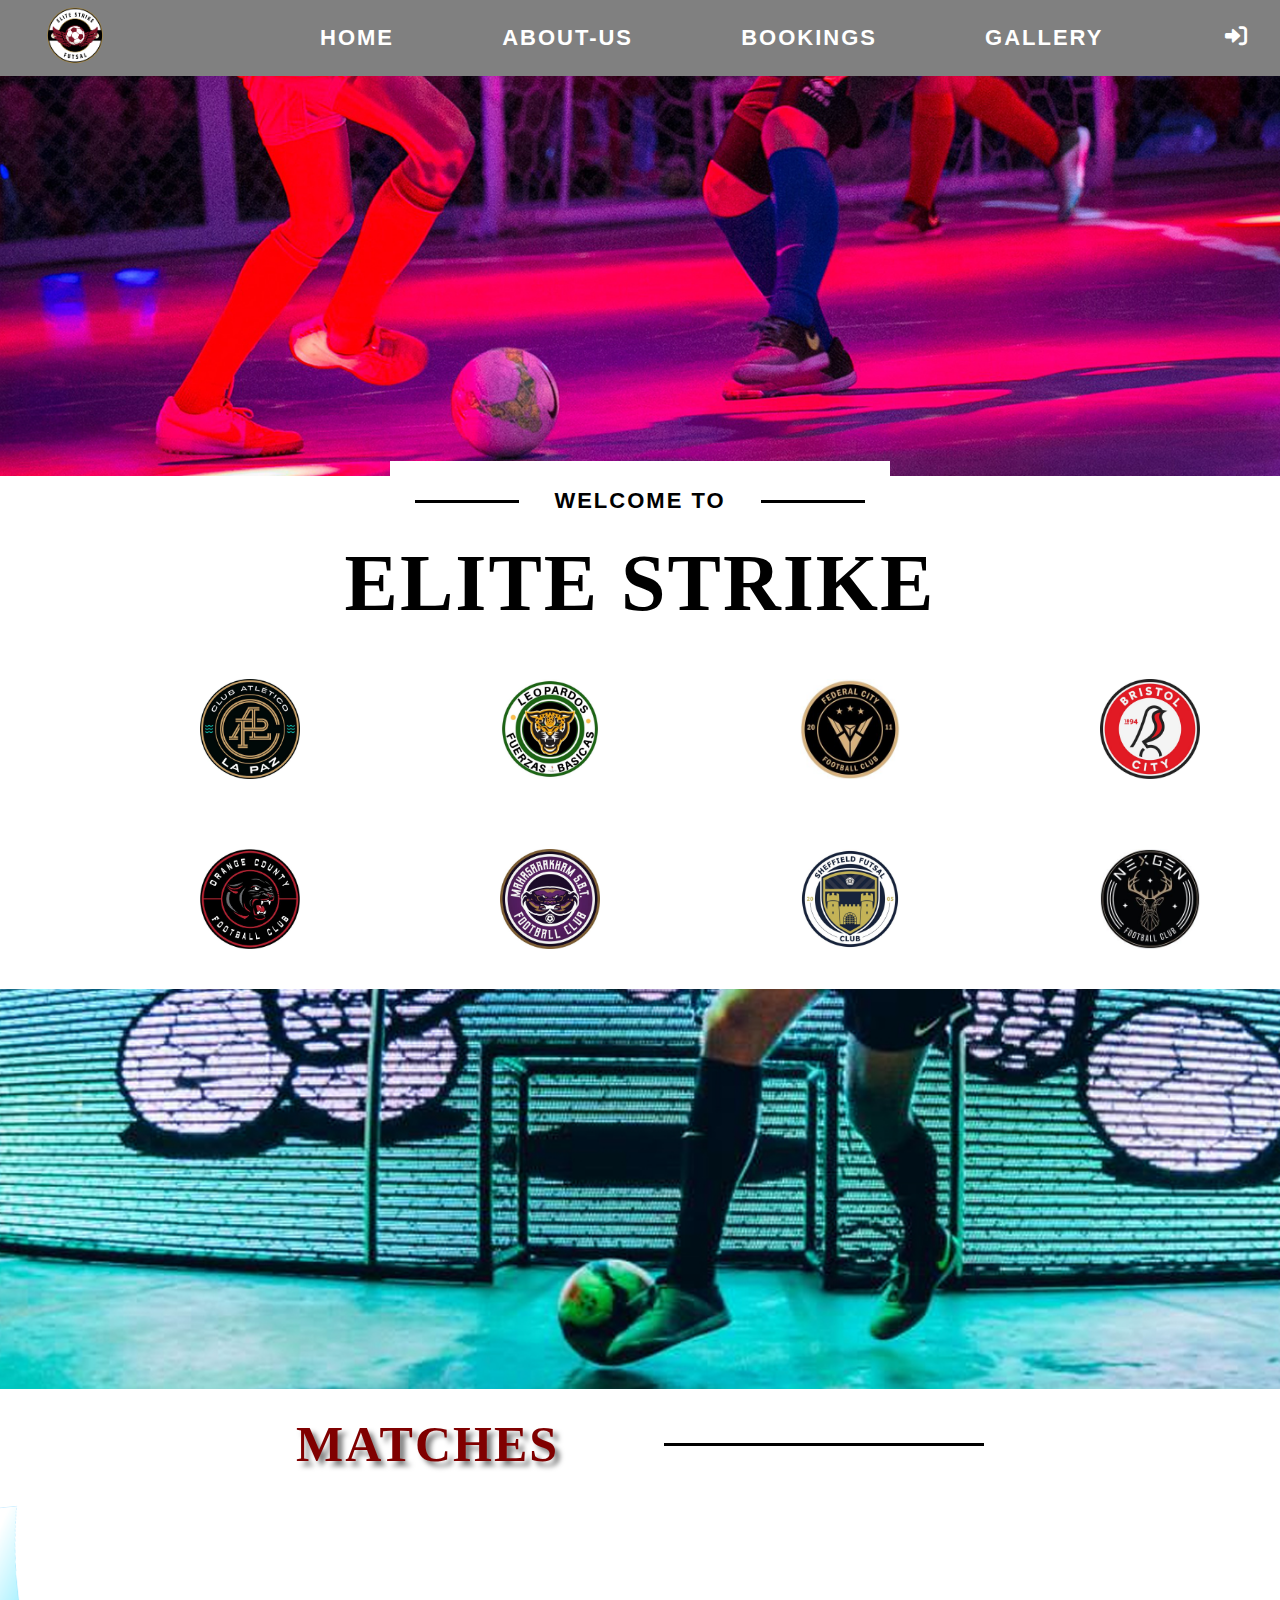
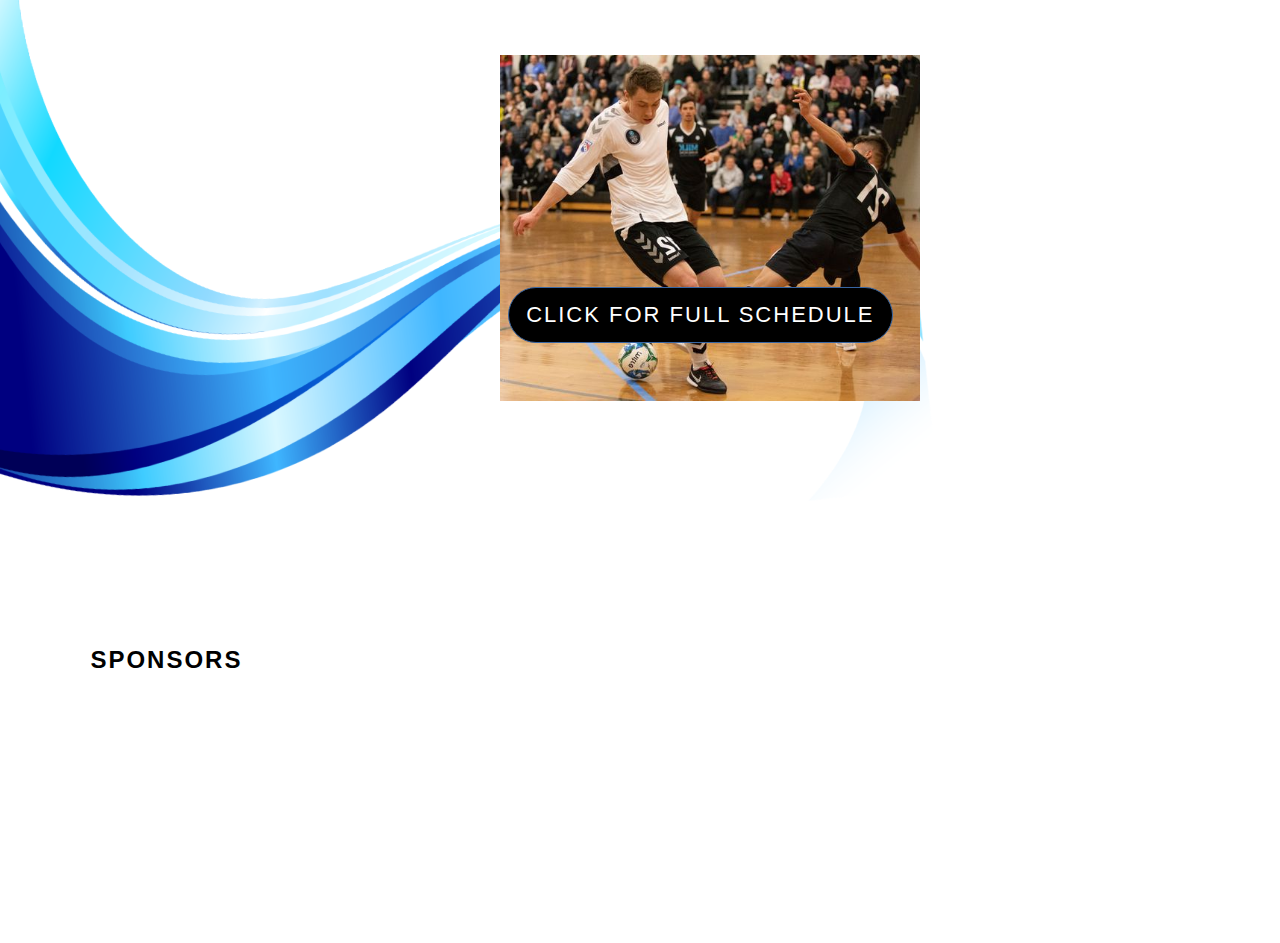
==== commit 466f6ba2: "add gallery" ====
--- a/front page/Index.html
+++ b/front page/Index.html
@@ -72,8 +72,8 @@
       <!-- Images for team logo 2 -->
       <img src="/Logo/club/5th.jpg" alt="Image not found">
       <img src="/Logo/club/6th.png" alt="Image not found">
+      <img src="/Logo/club/8th.png" alt="Image not found">
       <img src="/Logo/club/7th.jpg" alt="Image not found">
-      <img src="/Logo/club/8th.png" alt="Image not found">
     </div>
   </div>
 
